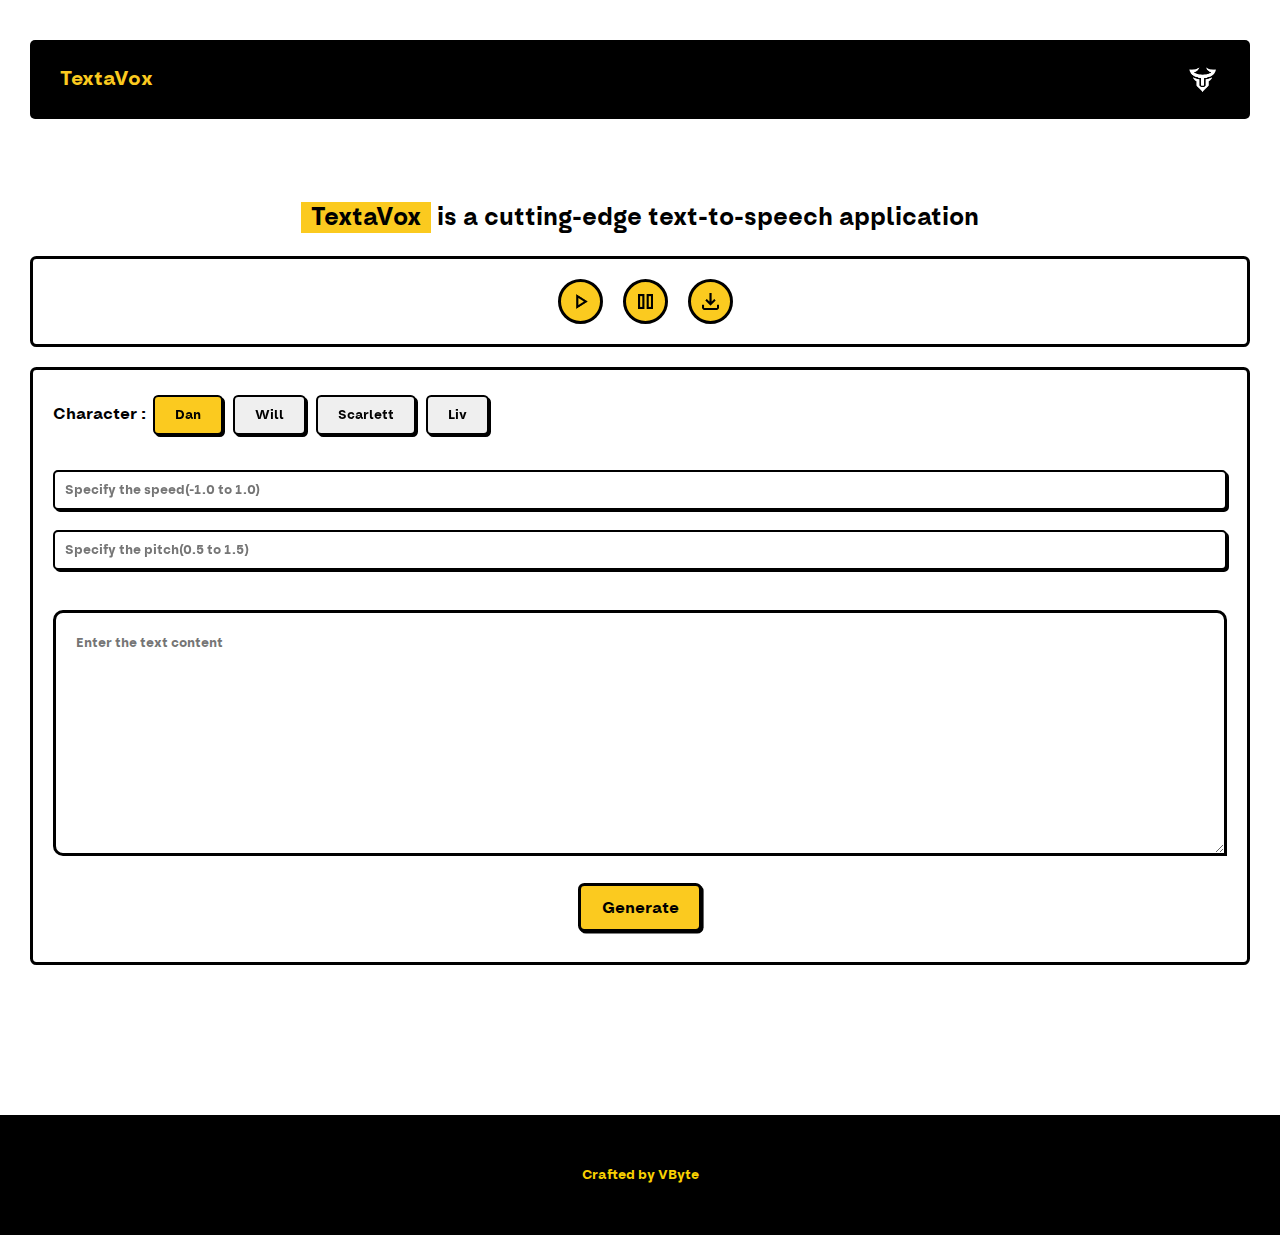
==== index.html @ 69066750 "Correction" ====
<!DOCTYPE html>
<html lang="en">
<head>
  <meta charset="UTF-8">
  <meta name="viewport" content="width=device-width, initial-scale=1.0">
  <title>TextaVox</title>
  <!-- Linking CSS -->
  <link rel="stylesheet" href="style.css">
  <link rel="icon" href="Stocks/Icon.png" type="image/x-icon">

  <!-- Google Fonts -->
  <link rel="stylesheet" href="https://fonts.googleapis.com/css2?family=Material+Symbols+Outlined:opsz,wght,FILL,GRAD@20..48,100..700,0..1,-50..200" />
</head>
<body>
  <!-- Navbar -->
  <div class="nav">
    <h1>TextaVox</h1>
    <div><a href="https://linktr.ee/vbyte"><img src="Stocks/Logo.png"></a></div>
  </div>

  <!-- Home -->
  <div class="home">
       <!-- Right Side -->
   <div id="homeR">
    <section id="audioS"></section>
    <div id="rTop">
      <h1><b style="background-color: #fbca1f; padding: 0px 10px;">TextaVox</b> is a cutting-edge text-to-speech application</h1>
    </div>
    <div id="rDown">

      <div><audio id="audio" src=""></audio></div>

      <div><button id="playB"><img height="25px" width="25px" src="Stocks/play.png"></button></div>
      <div><button id="pauseB"><img height="25px" width="25px" src="Stocks/pause.png"></button></div>
      <a id="audioD" target="_blank"><div><button id="downloadB"><img height="25px" width="25px" src="Stocks/download.png"></button></div></a>

    </div>
  </section>
   </div>
  
    <!-- Left Side -->
   <div id="homeL">
    <div id="character">
      <label>Character : </label>
      <button class="chr1" >Dan</button>
      <button class="chr2">Will</button>
      <button class="chr3">Scarlett</button>
      <button class="chr4">Liv</button>
    </div>

    <div id="speed">
      <input id="speedB" type="number" placeholder="Specify the speed(-1.0 to 1.0)" min="-1.0" max="1.0" step="0.1">
    </div>

    <div id="pitch">
      <input id='pitchB' type="number" placeholder="Specify the pitch(0.5 to 1.5)" min="0" max="1.5" step="0.1">
    </div>
    <div id="text"><textarea placeholder="Enter the text content" id="textContent" cols="30" rows="10"></textarea></div>

    <div class="generateB"><a href="#audioS"><button id="generateB" onclick="
    document.querySelector('#rDown').style.animation = '0.3s generateAnim 0s linear';"
    title="Generate"
    document.querySelector('#rDown').offsetHeight;
    >Generate</button></a></div>

   </div>
  </div>

  <!-- Footer -->
  <footer>
    <div class="foot">
      <h5>Crafted by VByte</h5>
    </div>
  </footer>
  <!-- Linking JS -->
  <script src="script.js"></script>
</body>
</html>
---- style.css ----
/* Fonts */
@font-face {
  font-family: oddVal;
  src: url(Fonts/OddvalText-SemiBold.ttf);
}
@font-face {
  font-family: akira;
  src: url(Fonts/Akira\ Expanded\ Demo.otf);
}

/* Boilerplate */
* {
  margin: 0%;
  padding: 0%;
  box-sizing: border-box;
}
html,
body {
  height: 100%;
  width: 100%;
  background-color: white;
  color: black;
  font-family: oddVal;
  scroll-behavior: smooth;
}

/* Navbar */
.nav {
  background-color: black;
  color: #fbca1f;
  margin: 70px 100px 100px 100px;
  border-radius: 5px;
  padding: 20px 60px;
  display: flex;
  justify-content: space-between;
}
.nav img {
  height: 40px;
  width: 40px;
}

/* Home */
.home {
  padding: 50px 100px;
  display: flex;
  justify-content: space-around;
  align-items: center;
}
#homeL {
  border: 3px solid rgb(0, 0, 0);
  padding: 50px;
  border-radius: 0.4em;
  font-size: large;
}
#homeR {
  order: 2;
  text-align: center;
  width: 500px;
}
#homeR h1 {
  margin-bottom: 50px;
}
#rDown {
  display: flex;
  justify-content: center;
  gap: 10px;
  border: 3px solid rgb(0, 0, 0);
  padding: 50px;
  border-radius: 0.4em;
}

#character button {
  border-radius: 0.4em;
  margin: 5px 5px;
  border: none;
  height: 40px;
  font-family: oddVal;
  border: 2px solid black;
  transition: 0.1s linear 0s;
  filter: drop-shadow(2px 2px black);
  font-size: medium;
  padding: 0px 20px;
}
#speed {
  margin-top: 20px;
}
#speed input {
  margin-top: 10px;
  height: 40px;
  border: 2px solid black;
  outline: none;
  font-family: oddVal;
  padding: 10px 20px;
  width: 100%;
  font-size: large;
}
#pitch {
  margin-top: 20px;
}
#pitch input {
  margin-top: 10px;
  height: 40px;
  border: 2px solid black;
  outline: none;
  font-family: oddVal;
  padding: 10px 20px;
  width: 100%;
  font-size: large;
}
#text textarea {
  margin-top: 40px;
  padding: 20px;
  width: 100%;
  border: 3px solid black;
  outline: none;
  font-family: oddVal;
  font-size: large;
  border-radius: 10px 10px 0px 10px;
  transition: 0.1s linear 0s;
}
.generateB {
  text-align: center;
}
#generateB {
  margin-top: 30px;
  text-align: center;
}
#generateB {
  background: #fbca1f;
  font-family: inherit;
  padding: 0.6em 1.3em;
  font-weight: 900;
  font-size: 18px;
  border: 3px solid black;
  border-radius: 0.4em;
  box-shadow: 0.1em 0.1em;
  cursor: pointer;
}

#generateB:hover {
  transform: translate(-0.05em, -0.05em);
  box-shadow: 0.15em 0.15em;
}

#generateB:active {
  transform: translate(0.05em, 0.05em);
  box-shadow: 0.05em 0.05em;
}

#homeR button {
  padding-top: 5px;
  height: 50px;
  width: 50px;
  border: 3px solid black;
  font-family: oddVal;
  border-radius: 100px;
  background-color: #fbca1f;
  transition: 0.1s linear 0s;
}
#homeR audio {
  border: 3px solid black;
  border-radius: 100px;
}

/* Footer */
.foot {
  font-weight: bold;
  margin-top: 200px;
  display: flex;
  justify-content: center;
  align-items: center;
  padding: 50px;
  background-color: black;
  color: rgb(250, 210, 0);
}

/* Animation and Others */
#homeL .chr:focus {
  background-color: #fbca1f;
  filter: drop-shadow(2px 2px black);
}
@keyframes generateAnim {
  0% {
    transform: translateY(0px);
  }
  50% {
    transform: translateY(-10px);
  }
  100% {
    transform: translateY(0px);
  }
}
#homeL input {
  border-radius: 5px;
  filter: drop-shadow(2px 2px black);
}
#homeL button:active {
  background-color: #fbca1f;
}
#homeR button:focus {
  background-color: rgba(0, 0, 0, 0);
}
h1::selection, h2::selection, h3::selection, h4::selection, h5::selection, h6::selection{
  background-color: #fbca1f;
}

/* Responsive */
@media (max-width: 1300px) {
  /* Navbar */
  .nav {
    margin: 40px 30px 30px 30px;
    border-radius: 5px;
    padding: 20px 30px;
    display: flex;
    align-items: center;
    font-size: x-small;
  }
  .nav img {
    height: 35px;
    width: 35px;
  }
  /* Home */
  .home {
    padding: 50px 30px;
    display: block;
    justify-content: space-around;
    align-items: start;
  }
  #homeL {
    text-align: left;
    border: 3px solid rgb(0, 0, 0);
    padding: 20px;
    border-radius: 0.4em;
    font-size: medium;
  }
  #homeR {
    text-align: center;
    width: 100%;
    margin: 0px;
    margin-bottom: 20px;
  }
  #homeR h1 {
    font-size: x-large;
    margin-bottom: 20px;
  }
  #homeR button {
    margin: 0px 5px;
    height: 45px;
    width: 45px;
  }
  #rDown {
    display: flex;
    justify-content: center;
    gap: 10px;
    border: 3px solid rgb(0, 0, 0);
    padding: 20px;
    border-radius: 0.4em;
  }

  #character button {
    border-radius: 0.4em;
    margin: 5px 3px;
    border: none;
    height: 40px;
    font-family: oddVal;
    border: 2px solid black;
    transition: 0.1s linear 0s;
    filter: drop-shadow(2px 2px black);
    font-size: small;
  }
  #speed {
    margin-top: 10px;
  }
  #speed input {
    margin-top: 20px;
    height: 40px;
    border: 2px solid black;
    outline: none;
    font-family: oddVal;
    padding: 10px;
    width: 100%;
    font-size: small;
  }
  #pitch {
    margin-top: 10px;
  }
  #pitch input {
    margin-top: 10px;
    height: 40px;
    border: 2px solid black;
    outline: none;
    font-family: oddVal;
    padding: 10px;
    width: 100%;
    font-size: small;
  }
  #text textarea {
    margin-top: 40px;
    padding: 20px;
    width: 100%;
    border: 3px solid black;
    outline: none;
    border-radius: 10px 10px 0px 10px;
    transition: 0.1s linear 0s;
    font-size: small;
  }
  #homeR audio {
    height: 50px;
    width: 230px;
    border: 3px solid black;
    border-radius: 100px;
  }
  .generateB {
    text-align: center;
  }
  #generateB {
    margin-top: 20px;
    margin-bottom: 10px;
    text-align: center;
  }
  #generateB {
    font-weight: 900;
    font-size: medium;
  }
  /* Footer */
  .foot {
    margin-top: 100px;
  }
}
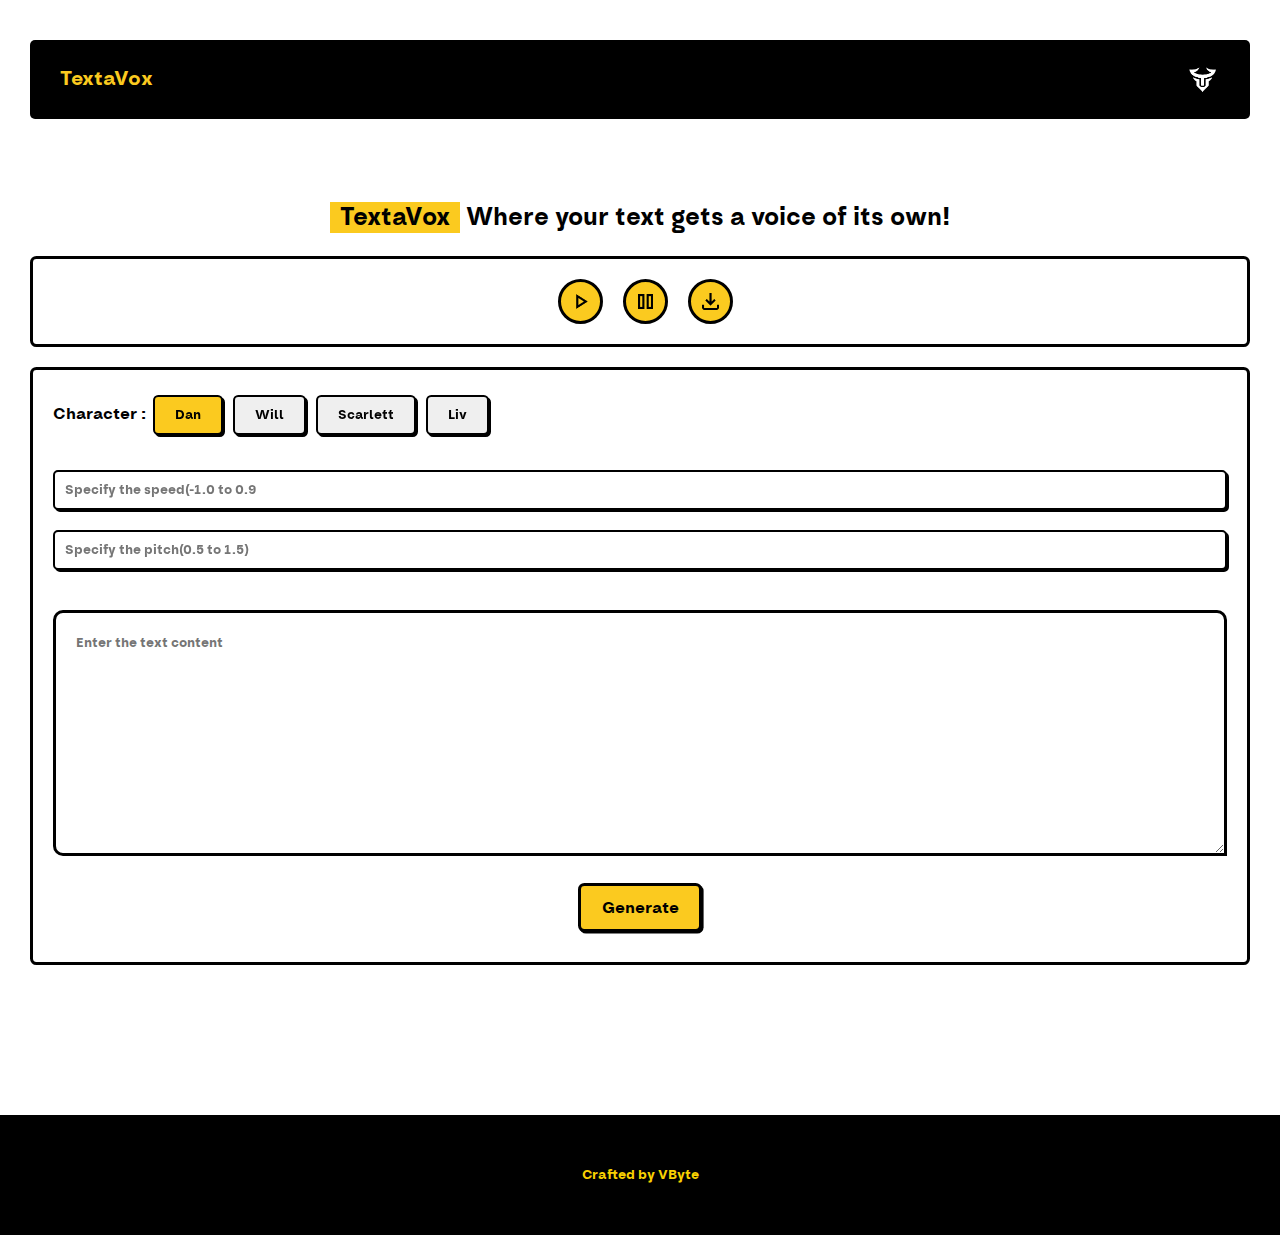
==== commit 468d7056: "Correction" ====
--- a/index.html
+++ b/index.html
@@ -1,5 +1,6 @@
 <!DOCTYPE html>
 <html lang="en">
+
 <head>
   <meta charset="UTF-8">
   <meta name="viewport" content="width=device-width, initial-scale=1.0">
@@ -9,61 +10,64 @@
   <link rel="icon" href="Stocks/Icon.png" type="image/x-icon">
 
   <!-- Google Fonts -->
-  <link rel="stylesheet" href="https://fonts.googleapis.com/css2?family=Material+Symbols+Outlined:opsz,wght,FILL,GRAD@20..48,100..700,0..1,-50..200" />
+  <link rel="stylesheet"
+    href="https://fonts.googleapis.com/css2?family=Material+Symbols+Outlined:opsz,wght,FILL,GRAD@20..48,100..700,0..1,-50..200" />
 </head>
+
 <body>
   <!-- Navbar -->
   <div class="nav">
     <h1>TextaVox</h1>
-    <div><a href="https://linktr.ee/vbyte"><img src="Stocks/Logo.png"></a></div>
+    <div><a href="https://linktr.ee/vbyte" target="_blank"><img src="Stocks/Logo.png"></a></div>
   </div>
 
   <!-- Home -->
   <div class="home">
-       <!-- Right Side -->
-   <div id="homeR">
-    <section id="audioS"></section>
-    <div id="rTop">
-      <h1><b style="background-color: #fbca1f; padding: 0px 10px;">TextaVox</b> is a cutting-edge text-to-speech application</h1>
+    <!-- Right Side -->
+    <div id="homeR">
+      <section id="audioS"></section>
+      <div id="rTop">
+        <h1><b style="background-color: #fbca1f; padding: 0px 10px;">TextaVox</b> Where your text gets a voice of its own!</h1>
+      </div>
+      <div id="rDown">
+
+        <div><audio id="audio" src=""></audio></div>
+
+        <div><button id="playB"><img height="25px" width="25px" src="Stocks/play.png"></button></div>
+        <div><button id="pauseB"><img height="25px" width="25px" src="Stocks/pause.png"></button></div>
+        <a id="audioD" target="_blank">
+          <div><button id="downloadB"><img height="25px" width="25px" src="Stocks/download.png"></button></div>
+        </a>
+
+      </div>
+      </section>
     </div>
-    <div id="rDown">
 
-      <div><audio id="audio" src=""></audio></div>
+    <!-- Left Side -->
+    <div id="homeL">
+      <div id="character">
+        <label>Character : </label>
+        <button class="chr1">Dan</button>
+        <button class="chr2">Will</button>
+        <button class="chr3">Scarlett</button>
+        <button class="chr4">Liv</button>
+      </div>
 
-      <div><button id="playB"><img height="25px" width="25px" src="Stocks/play.png"></button></div>
-      <div><button id="pauseB"><img height="25px" width="25px" src="Stocks/pause.png"></button></div>
-      <a id="audioD" target="_blank"><div><button id="downloadB"><img height="25px" width="25px" src="Stocks/download.png"></button></div></a>
+      <div id="speed">
+        <input id="speedB" type="number" placeholder="Specify the speed(-1.0 to 0.9" min="-1.0" max="1.0" step="0.1">
+      </div>
+
+      <div id="pitch">
+        <input id='pitchB' type="number" placeholder="Specify the pitch(0.5 to 1.5)" min="0" max="1.5" step="0.1">
+      </div>
+      <div id="text"><textarea placeholder="Enter the text content" id="textContent" cols="30" rows="10"></textarea>
+      </div>
+
+      <div class="generateB"><a href="#audioS"><button id="generateB" onclick="
+    document.querySelector('#rDown').style.animation = '0.3s generateAnim 0s linear';" title="Generate"
+            document.querySelector('#rDown').offsetHeight;>Generate</button></a></div>
 
     </div>
-  </section>
-   </div>
-  
-    <!-- Left Side -->
-   <div id="homeL">
-    <div id="character">
-      <label>Character : </label>
-      <button class="chr1" >Dan</button>
-      <button class="chr2">Will</button>
-      <button class="chr3">Scarlett</button>
-      <button class="chr4">Liv</button>
-    </div>
-
-    <div id="speed">
-      <input id="speedB" type="number" placeholder="Specify the speed(-1.0 to 1.0)" min="-1.0" max="1.0" step="0.1">
-    </div>
-
-    <div id="pitch">
-      <input id='pitchB' type="number" placeholder="Specify the pitch(0.5 to 1.5)" min="0" max="1.5" step="0.1">
-    </div>
-    <div id="text"><textarea placeholder="Enter the text content" id="textContent" cols="30" rows="10"></textarea></div>
-
-    <div class="generateB"><a href="#audioS"><button id="generateB" onclick="
-    document.querySelector('#rDown').style.animation = '0.3s generateAnim 0s linear';"
-    title="Generate"
-    document.querySelector('#rDown').offsetHeight;
-    >Generate</button></a></div>
-
-   </div>
   </div>
 
   <!-- Footer -->
@@ -72,7 +76,23 @@
       <h5>Crafted by VByte</h5>
     </div>
   </footer>
+  <!-- Loading Screen -->
+  <div class="loading">
+    <div class="wrapper">
+      <div class="circle"></div>
+      <div class="circle"></div>
+      <div class="circle"></div>
+      <div class="shadow"></div>
+      <div class="shadow"></div>
+      <div class="shadow"></div>
+    </div>
+  </div>
+  <!-- Entry Screen -->
+  <div class="entry">
+    <div>><img src="Stocks/Logo.png" alt=""></div
+  </div>
   <!-- Linking JS -->
   <script src="script.js"></script>
 </body>
+
 </html>--- a/style.css
+++ b/style.css
@@ -33,6 +33,7 @@
   padding: 20px 60px;
   display: flex;
   justify-content: space-between;
+  text-align: center;
 }
 .nav img {
   height: 40px;
@@ -200,9 +201,125 @@
 #homeR button:focus {
   background-color: rgba(0, 0, 0, 0);
 }
-h1::selection, h2::selection, h3::selection, h4::selection, h5::selection, h6::selection{
-  background-color: #fbca1f;
-}
+h2::selection, h3::selection, h4::selection, h6::selection{
+  background-color: #fbca1f;
+}
+h1::selection, h5::selection{
+  background-color: #fbca1f;
+  color: black;
+}
+label::selection{
+  color: #fbca1f;
+}
+input::selection{
+  color: #fbca1f;
+}
+img::selection{
+  background-color:  rgba(0,0,0,0);
+}
+button::selection{
+  background-color:  rgba(0,0,0,0);
+}
+textarea::selection{
+  background-color:  rgba(0,0,0,0);
+}
+/* Entry Screen */
+.entry{
+  opacity: 0%;
+  height: 100%;
+  width: 100%;
+  background-color: black;
+  position: fixed;
+  top: 0px;
+  display:flex;
+  justify-content: center;
+  align-items: center;
+
+  animation-name: entryAnim;
+  animation-duration: 1s;
+  animation-timing-function: linear;
+  animation-iteration-count: 1;
+  animation-delay: 0s;
+}
+.entry img{
+  height: 50px;
+  width: 50px;
+}
+ /* Loading Screen */
+ .loading {
+  display: none;
+  align-items: center;
+  justify-content: center;
+  background-color: black;
+  position: fixed;
+  height: 100%;
+  width: 100%;
+  top: 0px;
+  bottom: 0px;
+}
+
+.wrapper {
+  width: 200px;
+  height: 60px;
+  position: relative;
+  z-index: 1;
+}
+
+.circle {
+  width: 20px;
+  height: 20px;
+  position: absolute;
+  border-radius: 50%;
+  background-color: #fbca1f;
+  left: 15%;
+  transform-origin: 50%;
+  animation: circle7124 .5s alternate infinite ease;
+}
+
+@keyframes circle7124 {
+  0% {
+    top: 60px;
+    height: 5px;
+    border-radius: 50px 50px 25px 25px;
+    transform: scaleX(1.7);
+  }
+
+  40% {
+    height: 20px;
+    border-radius: 50%;
+    transform: scaleX(1);
+  }
+
+  100% {
+    top: 0%;
+  }
+}
+
+.circle:nth-child(2) {
+  left: 45%;
+  animation-delay: .2s;
+}
+
+.circle:nth-child(3) {
+  left: auto;
+  right: 15%;
+  animation-delay: .3s;
+}
+@keyframes entryAnim{
+  0%{
+    opacity: 100%;
+  }
+  50%{
+    opacity: 100%;
+  }
+  75%{
+    opacity: 100%;
+  }
+  100%{
+    opacity: 0%;
+  }
+}
+
 
 /* Responsive */
 @media (max-width: 1300px) {
@@ -326,4 +443,10 @@
   .foot {
     margin-top: 100px;
   }
-}
+  /* Loader */
+  .circle {
+    width: 10px;
+    height: 10px;
+  }
+}
+
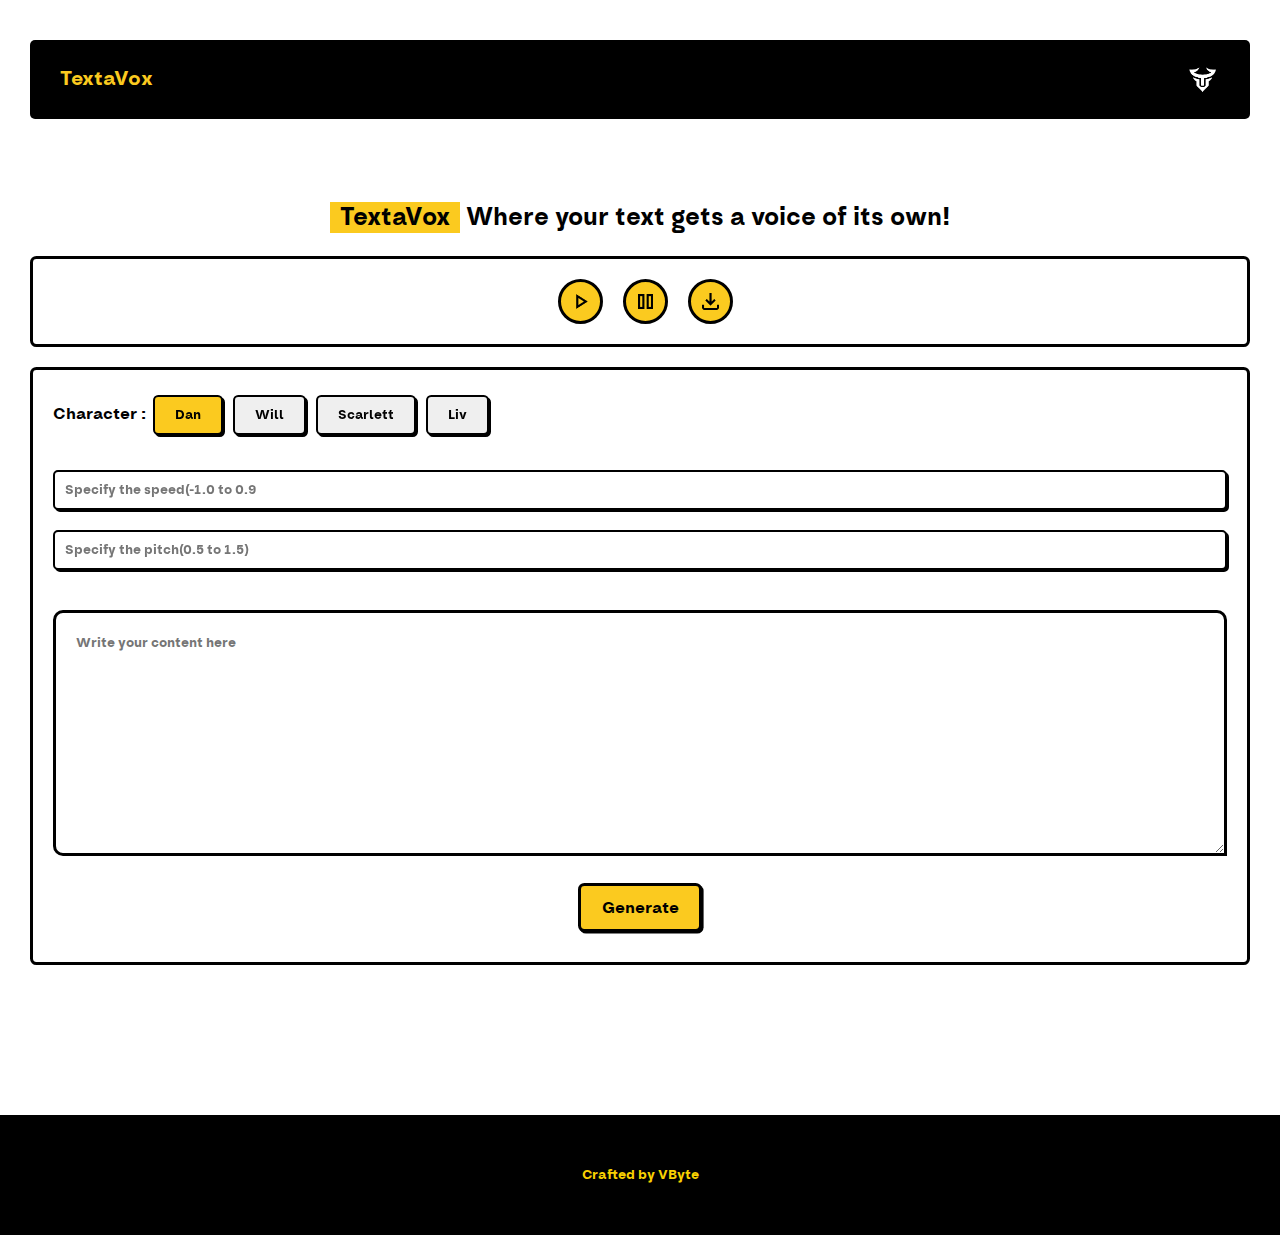
==== commit 7ffe3592: "Update index.html" ====
--- a/index.html
+++ b/index.html
@@ -29,7 +29,7 @@
       <div id="rTop">
         <h1><b style="background-color: #fbca1f; padding: 0px 10px;">TextaVox</b> Where your text gets a voice of its own!</h1>
       </div>
-      <div id="rDown">
+      <div id="rDown" title="Controls">
 
         <div><audio id="audio" src=""></audio></div>
 
@@ -45,7 +45,7 @@
 
     <!-- Left Side -->
     <div id="homeL">
-      <div id="character">
+      <div id="character" title="Character">
         <label>Character : </label>
         <button class="chr1">Dan</button>
         <button class="chr2">Will</button>
@@ -60,7 +60,7 @@
       <div id="pitch">
         <input id='pitchB' type="number" placeholder="Specify the pitch(0.5 to 1.5)" min="0" max="1.5" step="0.1">
       </div>
-      <div id="text"><textarea placeholder="Enter the text content" id="textContent" cols="30" rows="10"></textarea>
+      <div id="text"><textarea placeholder="Write your content here" id="textContent" cols="30" rows="10"></textarea>
       </div>
 
       <div class="generateB"><a href="#audioS"><button id="generateB" onclick="
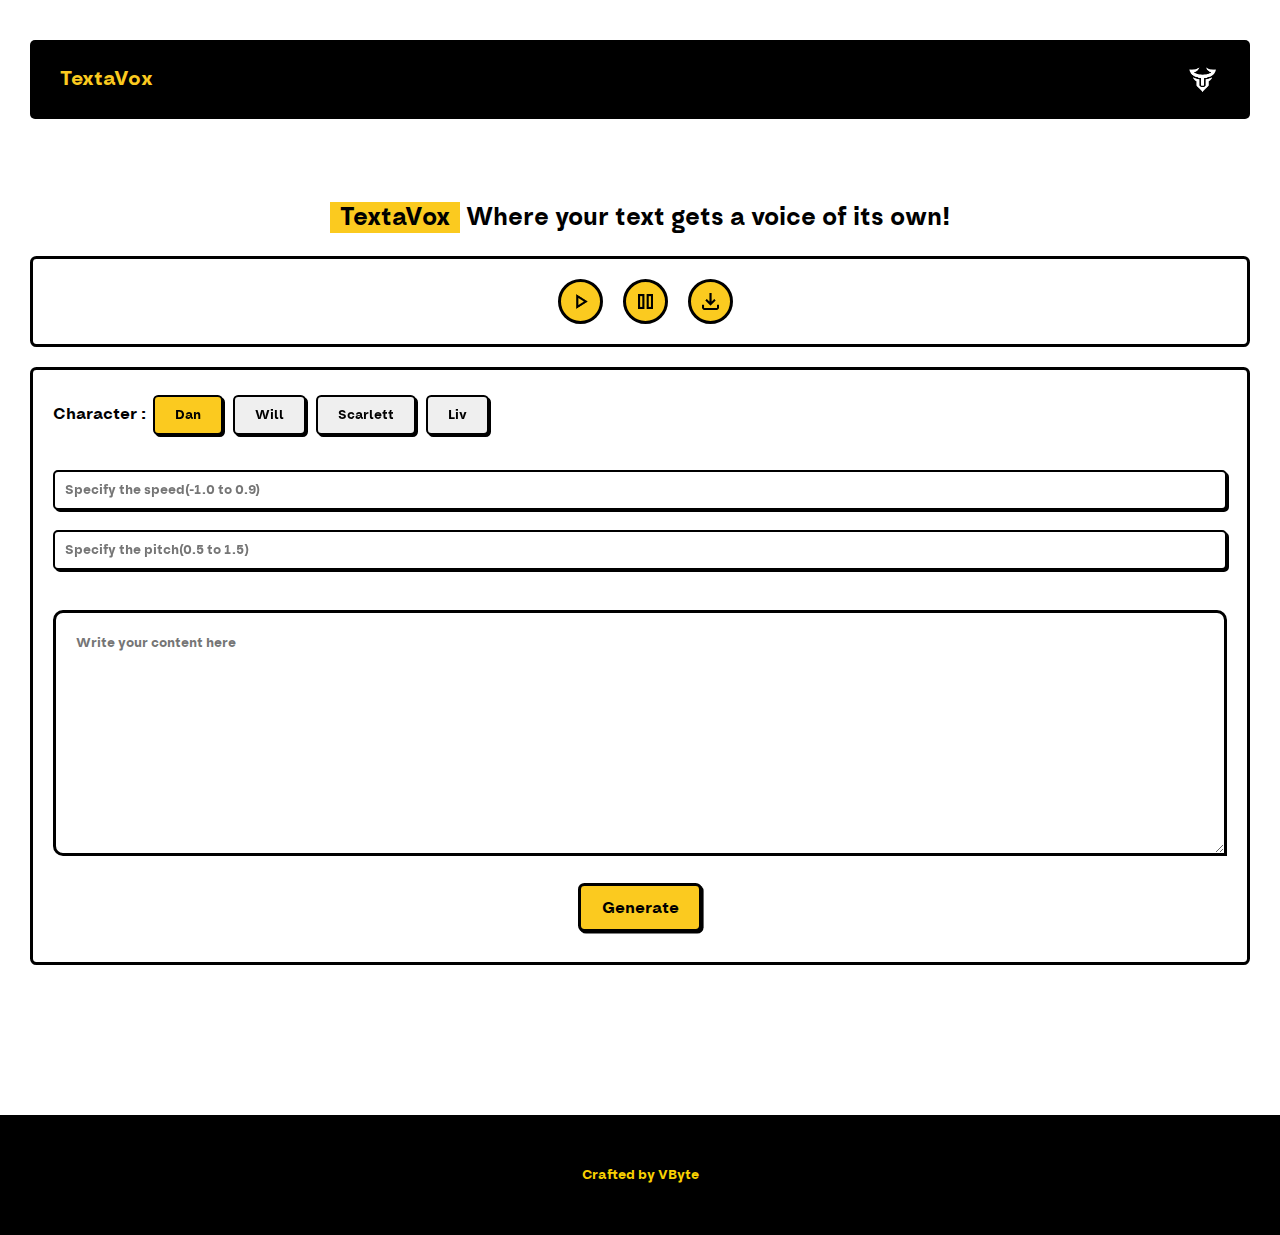
==== commit d8b5451c: "Update index.html" ====
--- a/index.html
+++ b/index.html
@@ -54,7 +54,7 @@
       </div>
 
       <div id="speed">
-        <input id="speedB" type="number" placeholder="Specify the speed(-1.0 to 0.9" min="-1.0" max="1.0" step="0.1">
+        <input id="speedB" type="number" placeholder="Specify the speed(-1.0 to 0.9)" min="-1.0" max="1.0" step="0.1">
       </div>
 
       <div id="pitch">
